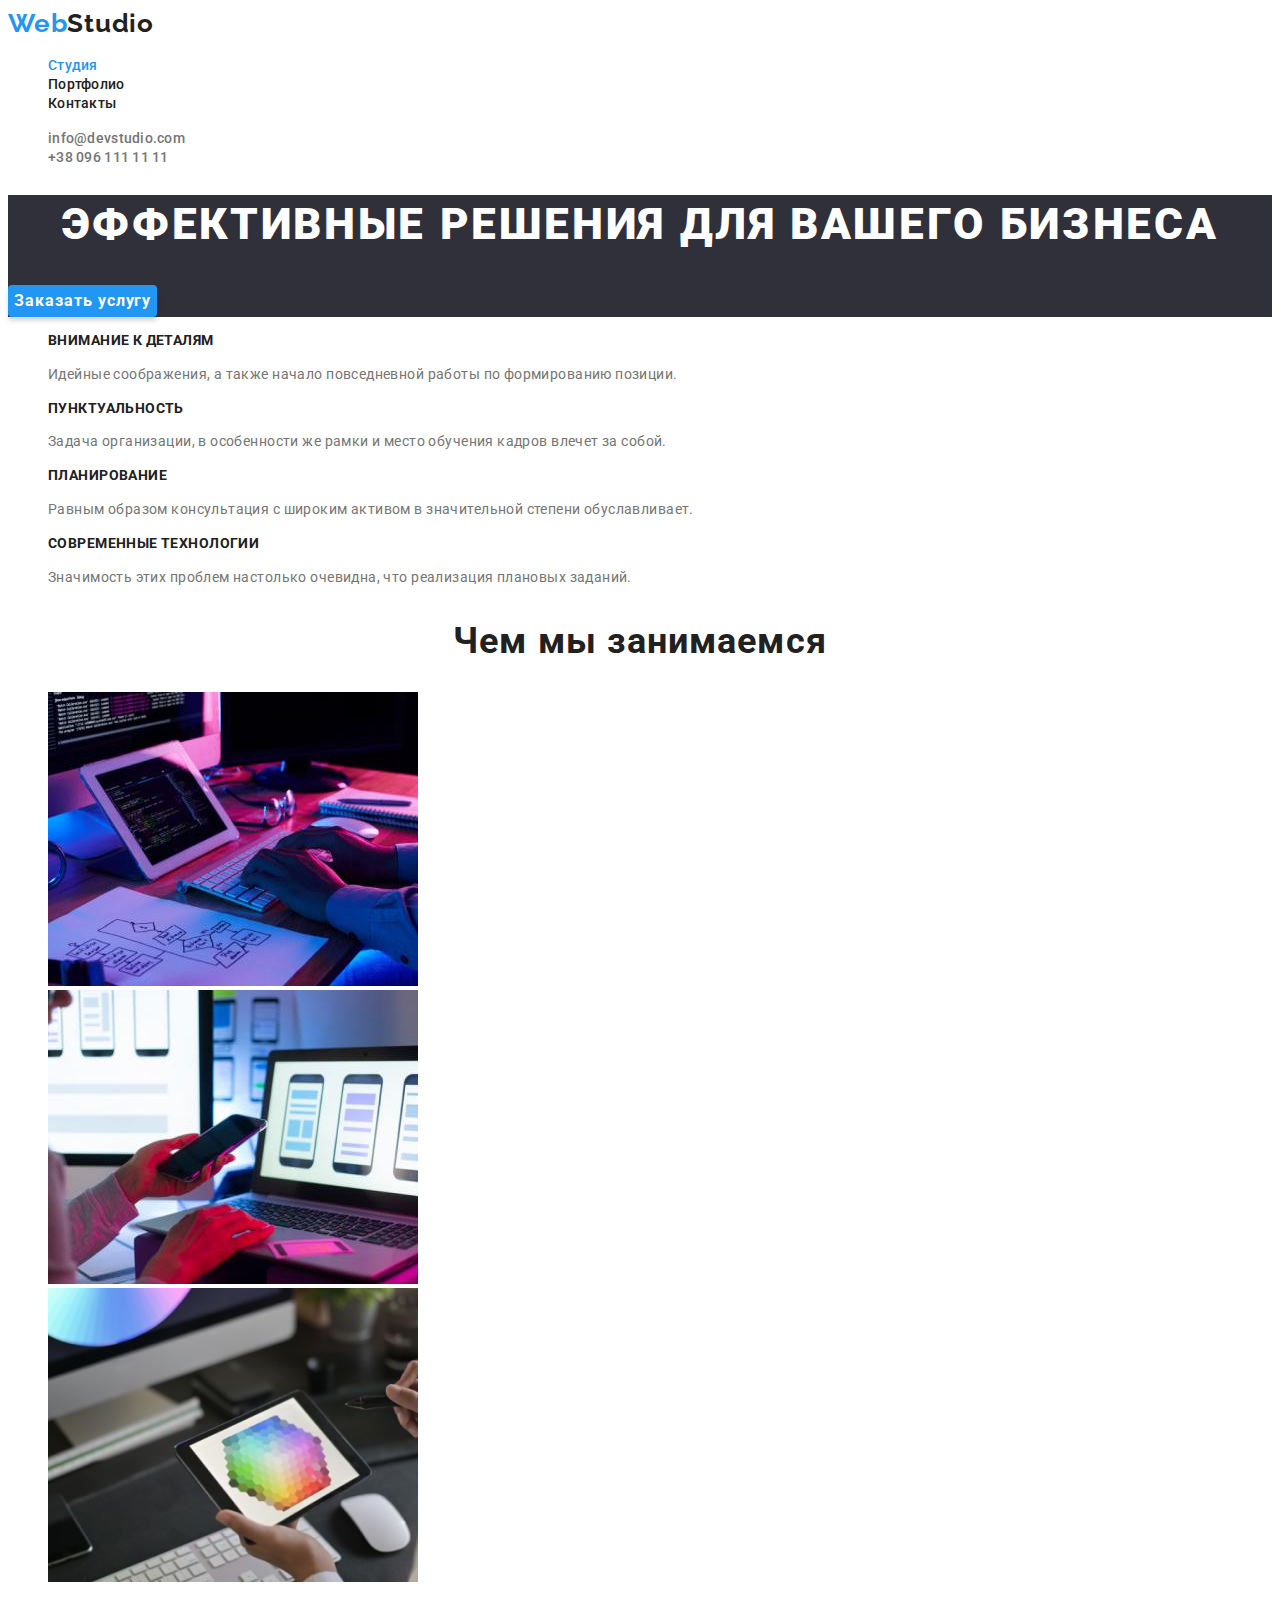
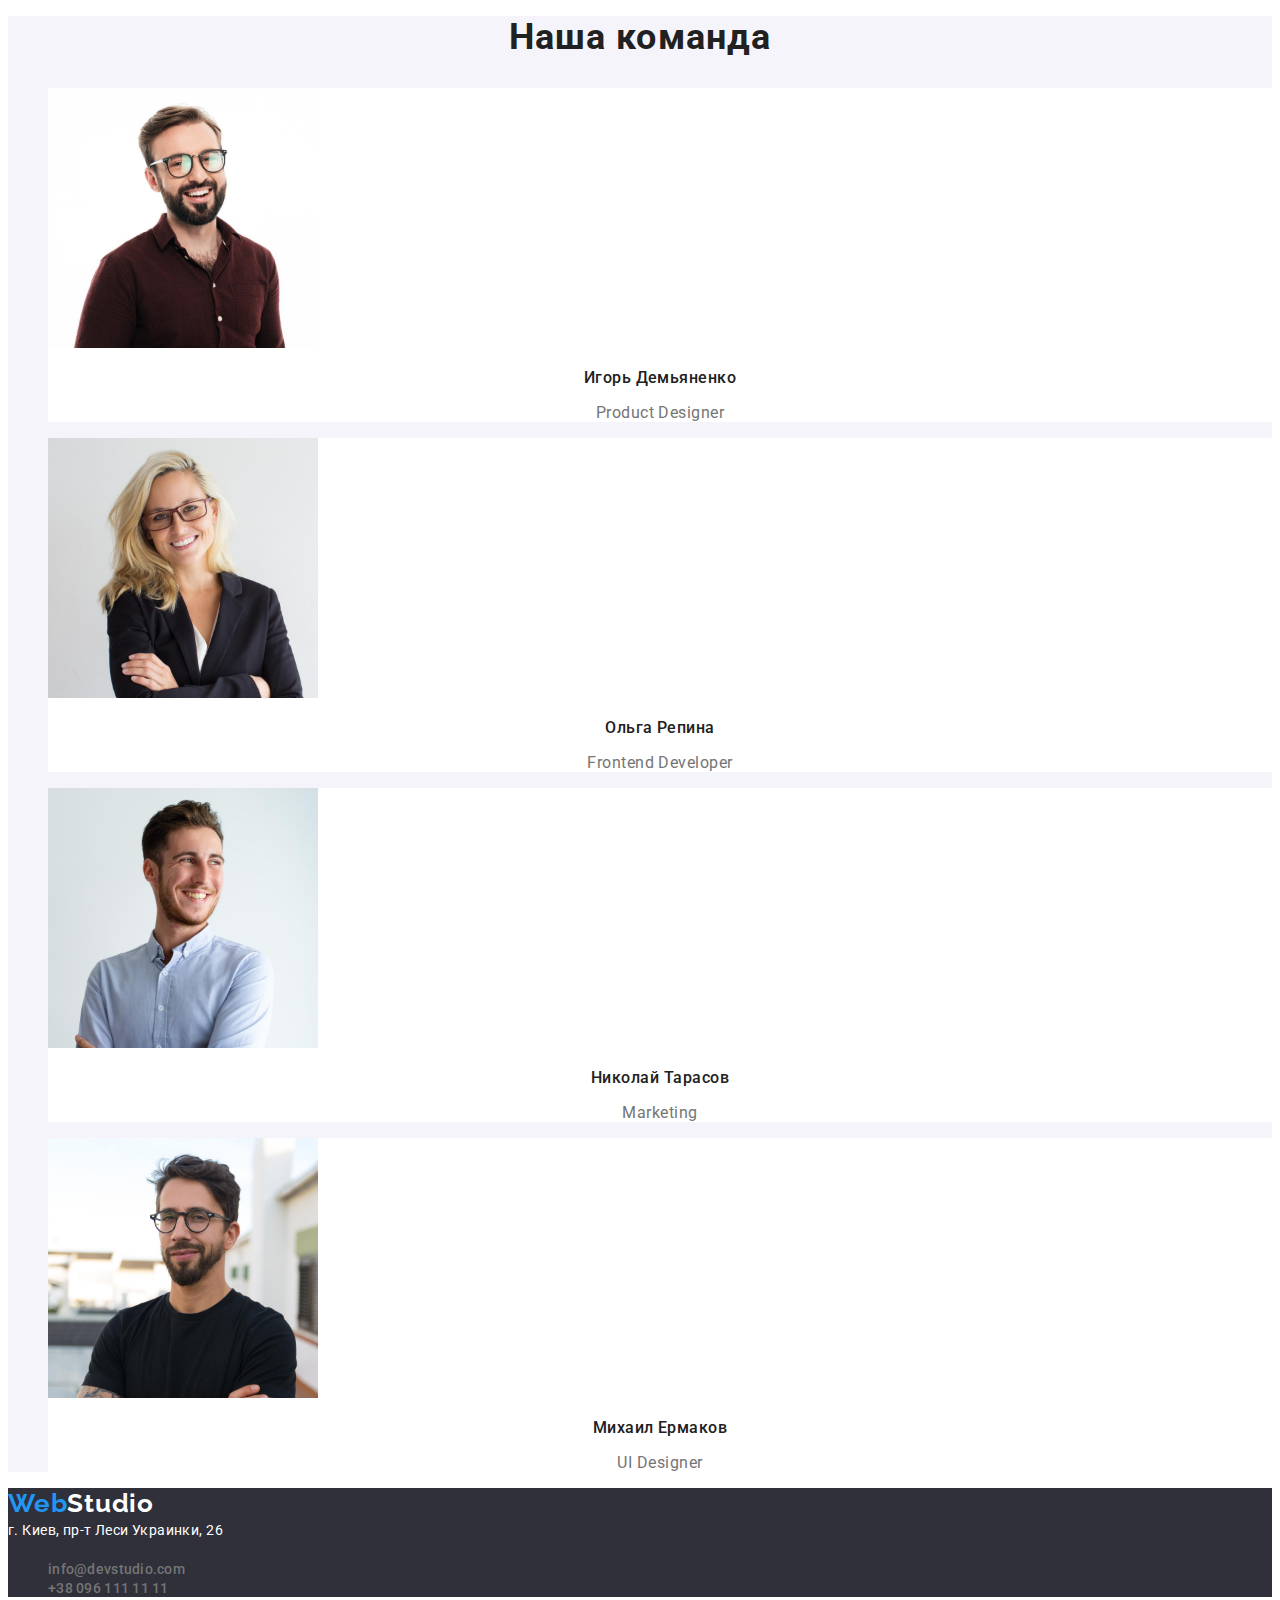
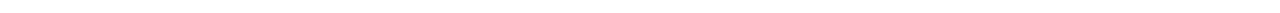
==== index.html @ 2951dec1 "add files from HW2" ====
<!DOCTYPE html>
<html lang="ru">
  <head>
    <meta charset="UTF-8" />
    <meta http-equiv="X-UA-Compatible" content="IE=edge" />
    <meta name="viewport" content="width=device-width, initial-scale=1.0" />
    <link rel="preconnect" href="https://fonts.googleapis.com" />
    <link rel="preconnect" href="https://fonts.gstatic.com" crossorigin />
    <link
      href="https://fonts.googleapis.com/css2?family=Raleway:wght@700&family=Roboto:wght@400;500;700;900&display=swap"
      rel="stylesheet"
    />
    <link rel="stylesheet" href="./css/styles.css" />
    <title>Студия</title>
  </head>
  <body>
    <header class="header">
      <nav class="nav">
        <a href="/" lang="en" class="link logo"><span>Web</span>Studio</a>
        <ul class="nav-list list">
          <li class="active"><a href="./index.html" class="link">Студия</a></li>
          <li><a href="./portfolio.html" class="link">Портфолио</a></li>
          <li><a href="" class="link">Контакты</a></li>
        </ul>
      </nav>
      <ul class="contacts list">
        <li>
          <a href="mailto:info@devstudio.com" class="link mail"
            >info@devstudio.com</a
          >
        </li>
        <li>
          <a href="tel:+380961111111" class="link tel">+38 096 111 11 11</a>
        </li>
      </ul>
    </header>
    <main class="index">
      <section class="hero">
        <h1 class="hero-title title">Эффективные решения для вашего бизнеса</h1>
        <button type="button" class="hero-btn btn">Заказать услугу</button>
      </section>
      <section class="features">
        <h2 class="title visually-hidden">Преимущества</h2>
        <ul class="features-list list">
          <li class="features-list-item">
            <h3 class="title">Внимание к деталям</h3>
            <p class="text">
              Идейные соображения, а также начало повседневной работы по
              формированию позиции.
            </p>
          </li>
          <li class="features-list-item">
            <h3 class="title">Пунктуальность</h3>
            <p class="text">
              Задача организации, в особенности же рамки и место обучения кадров
              влечет за собой.
            </p>
          </li>
          <li class="features-list-item">
            <h3 class="title">Планирование</h3>
            <p class="text">
              Равным образом консультация с широким активом в значительной
              степени обуславливает.
            </p>
          </li>
          <li class="features-list-item">
            <h3 class="title">Современные технологии</h3>
            <p class="text">
              Значимость этих проблем настолько очевидна, что реализация
              плановых заданий.
            </p>
          </li>
        </ul>
      </section>
      <section class="we-doing">
        <h2 class="title">Чем мы занимаемся</h2>
        <ul class="list">
          <li>
            <img
              src="images/index/what-we-do-01.jpg"
              alt="Верстаем"
              width="370"
            />
          </li>
          <li>
            <img
              src="images/index/what-we-do-02.jpg"
              alt="Адаптируем сайт под разные устройства"
              width="370"
            />
          </li>
          <li>
            <img
              src="images/index/what-we-do-03.jpg"
              alt="Прорабатываем уникальный дизайн"
              width="370"
            />
          </li>
        </ul>
      </section>
      <section class="team">
        <h2 class="title">Наша команда</h2>
        <ul class="team-list list">
          <li class="team-list-item">
            <img
              src="images/index/igor.jpg"
              alt="Игорь Демьяненко"
              width="270"
            />
            <h3 class="title">Игорь Демьяненко</h3>
            <p class="position" lang="en">Product Designer</p>
          </li>
          <li class="team-list-item">
            <img src="images/index/olga.jpg" alt="Ольга Репина" width="270" />
            <h3 class="title">Ольга Репина</h3>
            <p class="position" lang="en">Frontend Developer</p>
          </li>
          <li class="team-list-item">
            <img
              src="images/index/nikolay.jpg"
              alt="Николай Тарасов"
              width="270"
            />
            <h3 class="title">Николай Тарасов</h3>
            <p class="position" lang="en">Marketing</p>
          </li>
          <li class="team-list-item">
            <img
              src="images/index/michael.jpg"
              alt="Михаил Ермаков"
              width="270"
            />
            <h3 class="title">Михаил Ермаков</h3>
            <p class="position" lang="en">UI Designer</p>
          </li>
        </ul>
      </section>
    </main>
    <footer class="footer">
      <a href="/" lang="en" class="link logo"><span>Web</span>Studio</a>
      <address class="address">г. Киев, пр-т Леси Украинки, 26</address>
      <ul class="contacts list">
        <li>
          <a href="mailto:info@devstudio.com" class="link mail"
            >info@devstudio.com</a
          >
        </li>
        <li>
          <a href="tel:+380961111111" class="link tel">+38 096 111 11 11</a>
        </li>
      </ul>
    </footer>
  </body>
</html>
---- css/styles.css ----
:root {
  --active-text-color: #2196f3;
  --prime-text-color: #757575;
  --secondary-text-color: #212121;
  --btn-text-color: #ffffff;
  --hero-btn-active-color: #188ce8;
  --prime-background-color: #ffffff;
  --secondary-background-color: #f5f4fa;
  --footer-background-color: #2f303a;
}
body {
  font-family: 'Roboto', sans-serif;
  background-color: var(--prime-background-color);
  color: var(--secondary-text-color);
}
.list {
  list-style: none;
}
.link {
  text-decoration: none;
}
.btn {
  cursor: pointer;
}
.visually-hidden {
  position: absolute;
  white-space: nowrap;
  width: 1px;
  height: 1px;
  overflow: hidden;
  border: 0;
  padding: 0;
  clip: rect(0 0 0 0);
  clip-path: inset(50%);
  margin: -1px;
}
/************header*****************************/
.logo {
  font-family: 'Raleway', sans-serif;
  font-style: normal;
  font-weight: 700;
  font-size: 26px;
  line-height: 1.19;
  letter-spacing: 0.03em;
  color: var(--secondary-text-color);
}
.logo span {
  color: var(--active-text-color);
}
.nav-list .link,
.contacts .link {
  font-family: 'Roboto', sans-serif;
  font-weight: 500;
  font-size: 14px;
  line-height: 1.14;
  letter-spacing: 0.02em;
}
.nav-list .link {
  color: var(--secondary-text-color);
}
.contacts .link {
  color: var(--prime-text-color);
}
.nav-list > .active > .link {
  color: var(--active-text-color);
}
.nav-list .link:hover,
.nav-list .link:focus,
.contacts .link:hover,
.contacts .link:focus {
  color: var(--active-text-color);
}

/*****************main index*******************/
.hero {
  background-color: var(--footer-background-color);
  color: var(--btn-text-color);
}
.hero-title {
  font-weight: 900;
  font-size: 44px;
  line-height: 1.36;
  text-align: center;
  letter-spacing: 0.06em;
  text-transform: uppercase;
}
.hero-btn {
  font-family: inherit;
  font-weight: 700;
  font-size: 16px;
  line-height: 1.87;
  box-shadow: 0px 4px 4px rgba(0, 0, 0, 0.15);
  border-radius: 4px;
  border: 0;
  letter-spacing: 0.06em;
  background-color: var(--active-text-color);
  color: var(--btn-text-color);
}
.hero .btn:hover,
.hero .btn:focus {
  background-color: var(--hero-btn-active-color);
}

.features-list-item .title {
  font-weight: 700;
  font-size: 14px;
  line-height: 1.14;
  letter-spacing: 0.03em;
  text-transform: uppercase;
}
.features-list-item .text {
  font-size: 14px;
  line-height: 1.71;
  letter-spacing: 0.03em;
  color: var(--prime-text-color);
}
.we-doing > .title,
.team > .title {
  font-weight: 700;
  font-size: 36px;
  line-height: 1.17;
  text-align: center;
  letter-spacing: 0.03em;
}
.team {
  background-color: var(--secondary-background-color);
}
.team-list-item {
  background-color: var(--prime-background-color);
}
.team-list-item .title {
  font-weight: 500;
  font-size: 16px;
  line-height: 1.19;
  text-align: center;
  letter-spacing: 0.03em;
}
.team-list-item .position {
  font-size: 16px;
  line-height: 1.19;
  text-align: center;
  letter-spacing: 0.03em;
  background-color: var(--prime-background-color);
  color: var(--prime-text-color);
}

/********************main portfolio**********************/
.filter .btn {
  font-family: 'Roboto', sans-serif;
  font-style: normal;
  font-weight: 500;
  font-size: 16px;
  line-height: 1.62;
  text-align: center;
  letter-spacing: 0.03em;
  border-radius: 4px;
  border: none;
}
.filter .btn:hover,
.filter .btn:focus,
.btn.active {
  background-color: var(--active-text-color);
  color: var(--btn-text-color);
  box-shadow: 0px 3px 1px rgba(0, 0, 0, 0.1), 0px 1px 2px rgba(0, 0, 0, 0.08),
    0px 2px 2px rgba(0, 0, 0, 0.12);
  border-radius: 4px;
}

.project-item {
  background-color: var(--prime-background-color);
  border: 1px solid #eeeeee;
}
.project-item .title {
  font-weight: 700;
  font-size: 18px;
  line-height: 2;
  letter-spacing: 0.06em;
}
.project-item .project-type {
  font-size: 16px;
  line-height: 1.87;
  letter-spacing: 0.03em;
  color: var(--prime-text-color);
}
/*************************footer*************************/
.footer {
  background-color: var(--footer-background-color);
}
.footer .logo {
  color: var(--btn-text-color);
}
.address {
  font-size: 14px;
  font-style: normal;
  line-height: 1.71;
  letter-spacing: 0.03em;
  color: var(--btn-text-color);
}
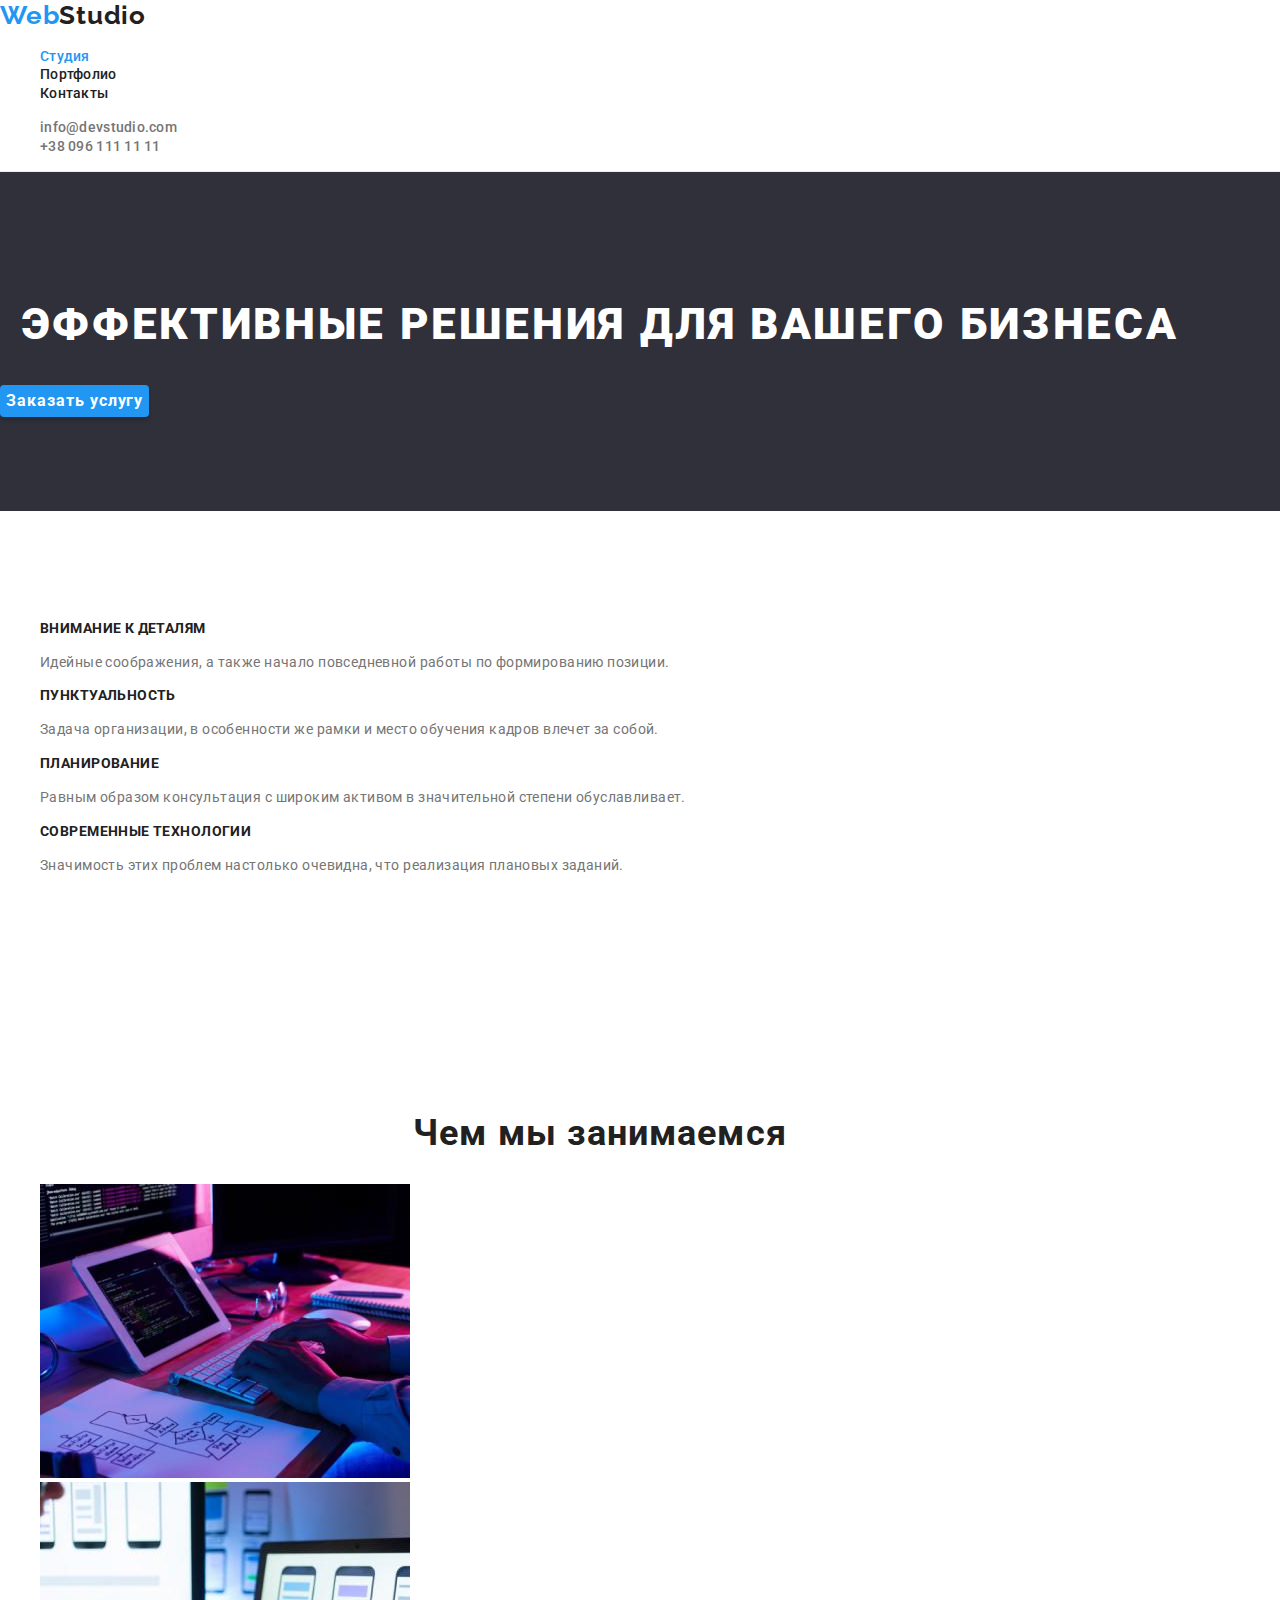
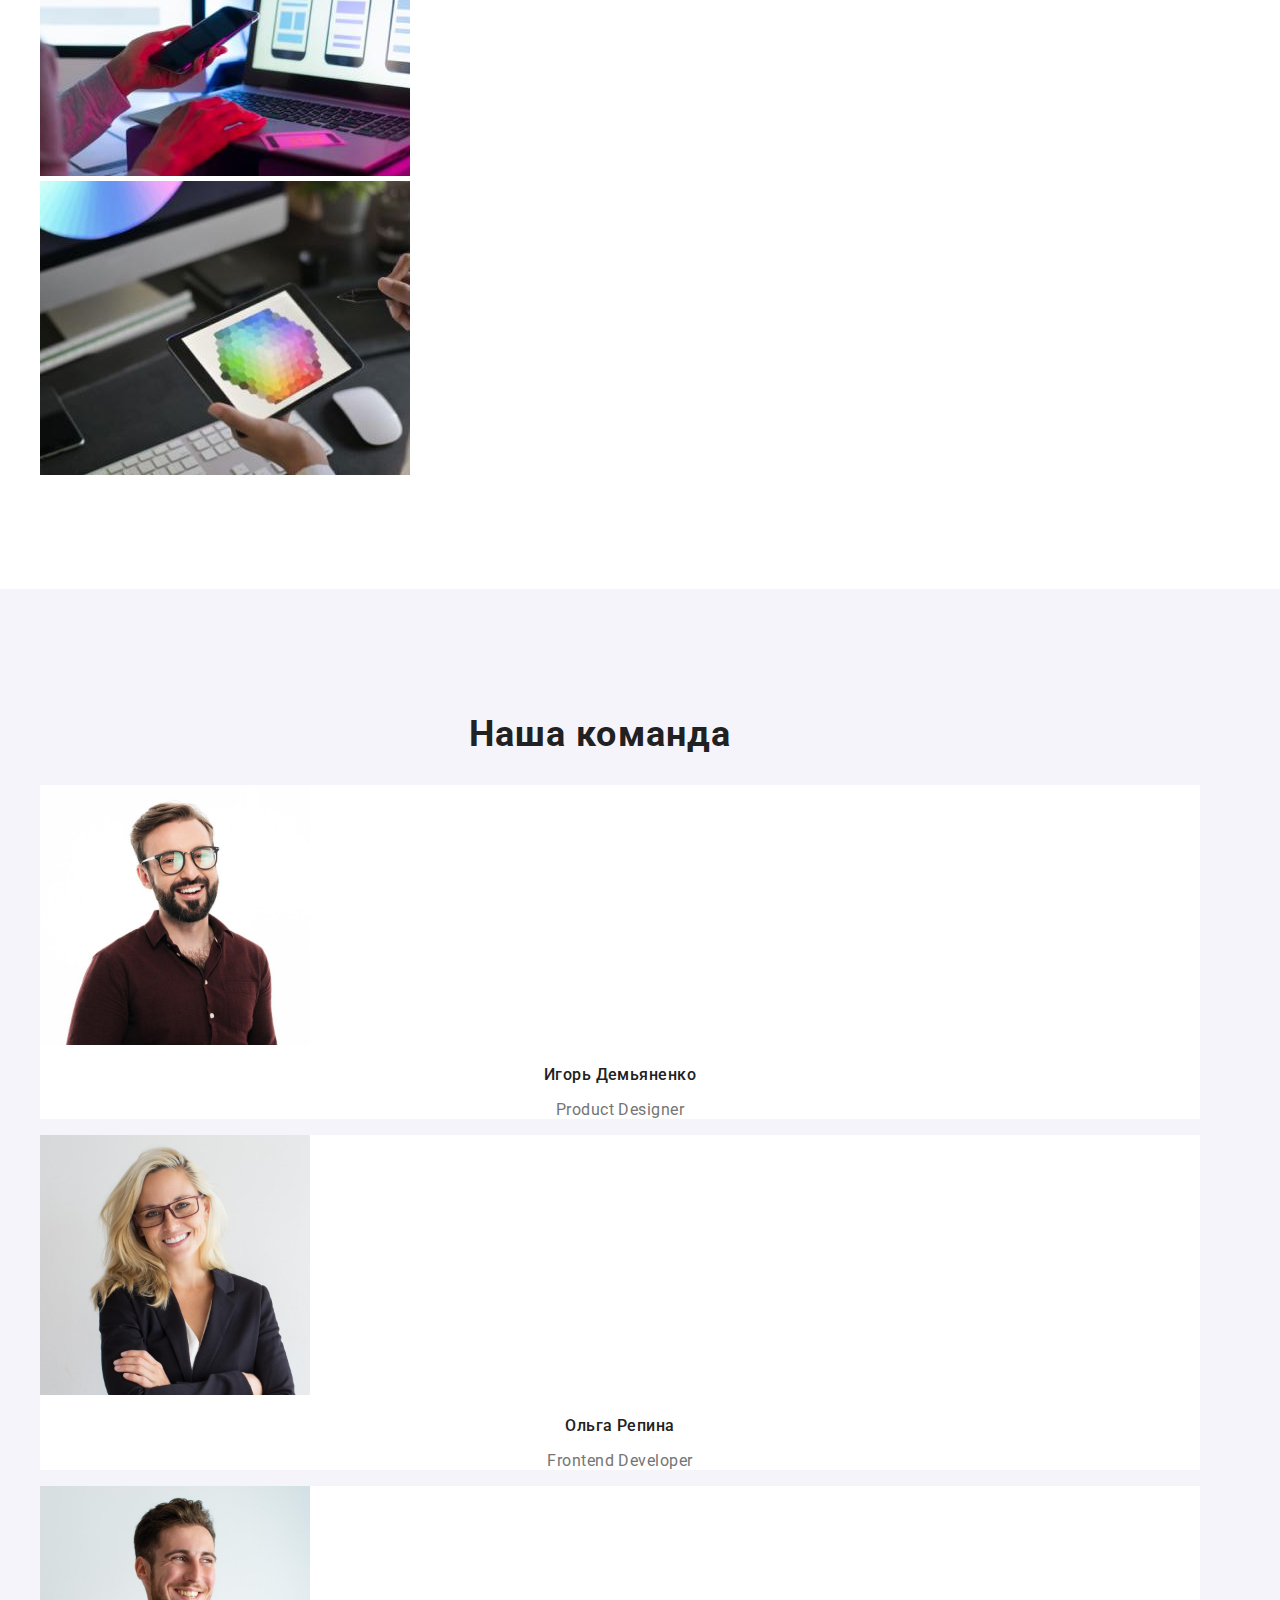
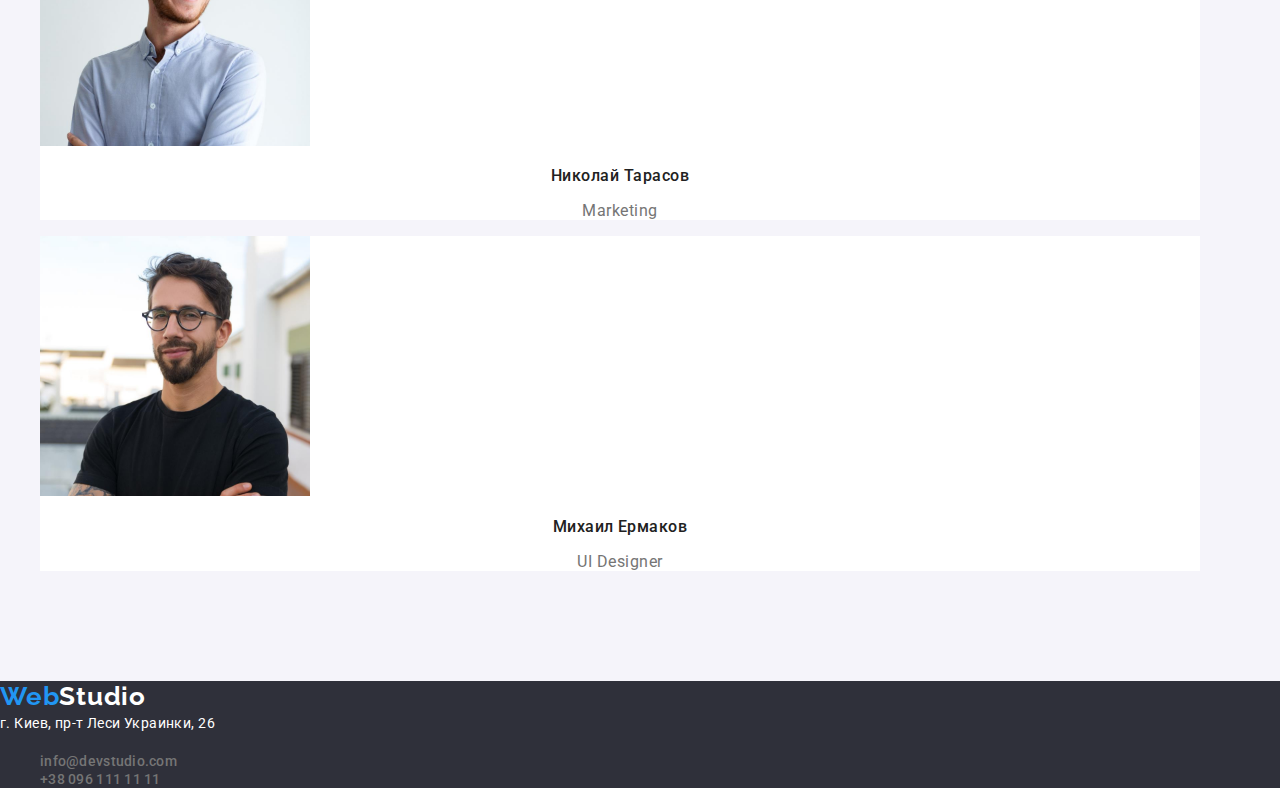
==== commit de56fc8b: "B7-B9, B15 done" ====
--- a/index.html
+++ b/index.html
@@ -4,151 +4,168 @@
     <meta charset="UTF-8" />
     <meta http-equiv="X-UA-Compatible" content="IE=edge" />
     <meta name="viewport" content="width=device-width, initial-scale=1.0" />
+    <title>Студия</title>
     <link rel="preconnect" href="https://fonts.googleapis.com" />
     <link rel="preconnect" href="https://fonts.gstatic.com" crossorigin />
     <link
       href="https://fonts.googleapis.com/css2?family=Raleway:wght@700&family=Roboto:wght@400;500;700;900&display=swap"
       rel="stylesheet"
     />
+    <link rel="stylesheet" href="./css/modern-normalize.css" />
     <link rel="stylesheet" href="./css/styles.css" />
-    <title>Студия</title>
   </head>
   <body>
     <header class="header">
-      <nav class="nav">
-        <a href="/" lang="en" class="link logo"><span>Web</span>Studio</a>
-        <ul class="nav-list list">
-          <li class="active"><a href="./index.html" class="link">Студия</a></li>
-          <li><a href="./portfolio.html" class="link">Портфолио</a></li>
-          <li><a href="" class="link">Контакты</a></li>
+      <div class="container">
+        <nav class="nav">
+          <a href="/" lang="en" class="link logo"><span>Web</span>Studio</a>
+          <ul class="nav-list list">
+            <li class="active">
+              <a href="./index.html" class="link">Студия</a>
+            </li>
+            <li><a href="./portfolio.html" class="link">Портфолио</a></li>
+            <li><a href="" class="link">Контакты</a></li>
+          </ul>
+        </nav>
+        <ul class="contacts-list list">
+          <li>
+            <a href="mailto:info@devstudio.com" class="link mail"
+              >info@devstudio.com</a
+            >
+          </li>
+          <li>
+            <a href="tel:+380961111111" class="link tel">+38 096 111 11 11</a>
+          </li>
         </ul>
-      </nav>
-      <ul class="contacts list">
-        <li>
-          <a href="mailto:info@devstudio.com" class="link mail"
-            >info@devstudio.com</a
-          >
-        </li>
-        <li>
-          <a href="tel:+380961111111" class="link tel">+38 096 111 11 11</a>
-        </li>
-      </ul>
+      </div>
     </header>
     <main class="index">
-      <section class="hero">
-        <h1 class="hero-title title">Эффективные решения для вашего бизнеса</h1>
-        <button type="button" class="hero-btn btn">Заказать услугу</button>
+      <section class="section hero">
+        <div class="container">
+          <h1 class="hero-title title">
+            Эффективные решения для вашего бизнеса
+          </h1>
+          <button type="button" class="hero-btn btn">Заказать услугу</button>
+        </div>
       </section>
-      <section class="features">
-        <h2 class="title visually-hidden">Преимущества</h2>
-        <ul class="features-list list">
-          <li class="features-list-item">
-            <h3 class="title">Внимание к деталям</h3>
-            <p class="text">
-              Идейные соображения, а также начало повседневной работы по
-              формированию позиции.
-            </p>
-          </li>
-          <li class="features-list-item">
-            <h3 class="title">Пунктуальность</h3>
-            <p class="text">
-              Задача организации, в особенности же рамки и место обучения кадров
-              влечет за собой.
-            </p>
-          </li>
-          <li class="features-list-item">
-            <h3 class="title">Планирование</h3>
-            <p class="text">
-              Равным образом консультация с широким активом в значительной
-              степени обуславливает.
-            </p>
-          </li>
-          <li class="features-list-item">
-            <h3 class="title">Современные технологии</h3>
-            <p class="text">
-              Значимость этих проблем настолько очевидна, что реализация
-              плановых заданий.
-            </p>
-          </li>
-        </ul>
+      <section class="section features">
+        <div class="container">
+          <h2 class="title visually-hidden">Преимущества</h2>
+          <ul class="features-list list">
+            <li class="features-list-item">
+              <h3 class="title">Внимание к деталям</h3>
+              <p class="text">
+                Идейные соображения, а также начало повседневной работы по
+                формированию позиции.
+              </p>
+            </li>
+            <li class="features-list-item">
+              <h3 class="title">Пунктуальность</h3>
+              <p class="text">
+                Задача организации, в особенности же рамки и место обучения
+                кадров влечет за собой.
+              </p>
+            </li>
+            <li class="features-list-item">
+              <h3 class="title">Планирование</h3>
+              <p class="text">
+                Равным образом консультация с широким активом в значительной
+                степени обуславливает.
+              </p>
+            </li>
+            <li class="features-list-item">
+              <h3 class="title">Современные технологии</h3>
+              <p class="text">
+                Значимость этих проблем настолько очевидна, что реализация
+                плановых заданий.
+              </p>
+            </li>
+          </ul>
+        </div>
       </section>
-      <section class="we-doing">
-        <h2 class="title">Чем мы занимаемся</h2>
-        <ul class="list">
-          <li>
-            <img
-              src="images/index/what-we-do-01.jpg"
-              alt="Верстаем"
-              width="370"
-            />
-          </li>
-          <li>
-            <img
-              src="images/index/what-we-do-02.jpg"
-              alt="Адаптируем сайт под разные устройства"
-              width="370"
-            />
-          </li>
-          <li>
-            <img
-              src="images/index/what-we-do-03.jpg"
-              alt="Прорабатываем уникальный дизайн"
-              width="370"
-            />
-          </li>
-        </ul>
+      <section class="section we-doing">
+        <div class="container">
+          <h2 class="title">Чем мы занимаемся</h2>
+          <ul class="list">
+            <li>
+              <img
+                src="images/index/what-we-do-01.jpg"
+                alt="Верстаем"
+                width="370"
+              />
+            </li>
+            <li>
+              <img
+                src="images/index/what-we-do-02.jpg"
+                alt="Адаптируем сайт под разные устройства"
+                width="370"
+              />
+            </li>
+            <li>
+              <img
+                src="images/index/what-we-do-03.jpg"
+                alt="Прорабатываем уникальный дизайн"
+                width="370"
+              />
+            </li>
+          </ul>
+        </div>
       </section>
-      <section class="team">
-        <h2 class="title">Наша команда</h2>
-        <ul class="team-list list">
-          <li class="team-list-item">
-            <img
-              src="images/index/igor.jpg"
-              alt="Игорь Демьяненко"
-              width="270"
-            />
-            <h3 class="title">Игорь Демьяненко</h3>
-            <p class="position" lang="en">Product Designer</p>
-          </li>
-          <li class="team-list-item">
-            <img src="images/index/olga.jpg" alt="Ольга Репина" width="270" />
-            <h3 class="title">Ольга Репина</h3>
-            <p class="position" lang="en">Frontend Developer</p>
-          </li>
-          <li class="team-list-item">
-            <img
-              src="images/index/nikolay.jpg"
-              alt="Николай Тарасов"
-              width="270"
-            />
-            <h3 class="title">Николай Тарасов</h3>
-            <p class="position" lang="en">Marketing</p>
-          </li>
-          <li class="team-list-item">
-            <img
-              src="images/index/michael.jpg"
-              alt="Михаил Ермаков"
-              width="270"
-            />
-            <h3 class="title">Михаил Ермаков</h3>
-            <p class="position" lang="en">UI Designer</p>
-          </li>
-        </ul>
+      <section class="section team">
+        <div class="container">
+          <h2 class="title">Наша команда</h2>
+          <ul class="team-list list">
+            <li class="team-list-item">
+              <img
+                src="images/index/igor.jpg"
+                alt="Игорь Демьяненко"
+                width="270"
+              />
+              <h3 class="title">Игорь Демьяненко</h3>
+              <p class="position" lang="en">Product Designer</p>
+            </li>
+            <li class="team-list-item">
+              <img src="images/index/olga.jpg" alt="Ольга Репина" width="270" />
+              <h3 class="title">Ольга Репина</h3>
+              <p class="position" lang="en">Frontend Developer</p>
+            </li>
+            <li class="team-list-item">
+              <img
+                src="images/index/nikolay.jpg"
+                alt="Николай Тарасов"
+                width="270"
+              />
+              <h3 class="title">Николай Тарасов</h3>
+              <p class="position" lang="en">Marketing</p>
+            </li>
+            <li class="team-list-item">
+              <img
+                src="images/index/michael.jpg"
+                alt="Михаил Ермаков"
+                width="270"
+              />
+              <h3 class="title">Михаил Ермаков</h3>
+              <p class="position" lang="en">UI Designer</p>
+            </li>
+          </ul>
+        </div>
       </section>
     </main>
     <footer class="footer">
-      <a href="/" lang="en" class="link logo"><span>Web</span>Studio</a>
-      <address class="address">г. Киев, пр-т Леси Украинки, 26</address>
-      <ul class="contacts list">
-        <li>
-          <a href="mailto:info@devstudio.com" class="link mail"
-            >info@devstudio.com</a
-          >
-        </li>
-        <li>
-          <a href="tel:+380961111111" class="link tel">+38 096 111 11 11</a>
-        </li>
-      </ul>
+      <div class="container">
+        <a href="/" lang="en" class="link logo"><span>Web</span>Studio</a>
+        <address class="address">г. Киев, пр-т Леси Украинки, 26</address>
+        <ul class="contacts-list list">
+          <li>
+            <a href="mailto:info@devstudio.com" class="link mail"
+              >info@devstudio.com</a
+            >
+          </li>
+          <li>
+            <a href="tel:+380961111111" class="link tel">+38 096 111 11 11</a>
+          </li>
+        </ul>
+      </div>
     </footer>
   </body>
 </html>
--- a/css/styles.css
+++ b/css/styles.css
@@ -13,7 +13,17 @@
   background-color: var(--prime-background-color);
   color: var(--secondary-text-color);
 }
-.list {
+header {
+  border-bottom: 1px solid #ececec;
+}
+
+.section {
+  padding: 94px 0;
+}
+.container {
+  width: 1200px;
+}
+ul {
   list-style: none;
 }
 .link {
@@ -48,7 +58,7 @@
   color: var(--active-text-color);
 }
 .nav-list .link,
-.contacts .link {
+.contacts-list .link {
   font-family: 'Roboto', sans-serif;
   font-weight: 500;
   font-size: 14px;
@@ -58,7 +68,7 @@
 .nav-list .link {
   color: var(--secondary-text-color);
 }
-.contacts .link {
+.contacts-list .link {
   color: var(--prime-text-color);
 }
 .nav-list > .active > .link {
@@ -66,8 +76,8 @@
 }
 .nav-list .link:hover,
 .nav-list .link:focus,
-.contacts .link:hover,
-.contacts .link:focus {
+.contacts-list .link:hover,
+.contacts-list .link:focus {
   color: var(--active-text-color);
 }
 
@@ -114,8 +124,8 @@
   letter-spacing: 0.03em;
   color: var(--prime-text-color);
 }
-.we-doing > .title,
-.team > .title {
+.we-doing .title,
+.team .title {
   font-weight: 700;
   font-size: 36px;
   line-height: 1.17;
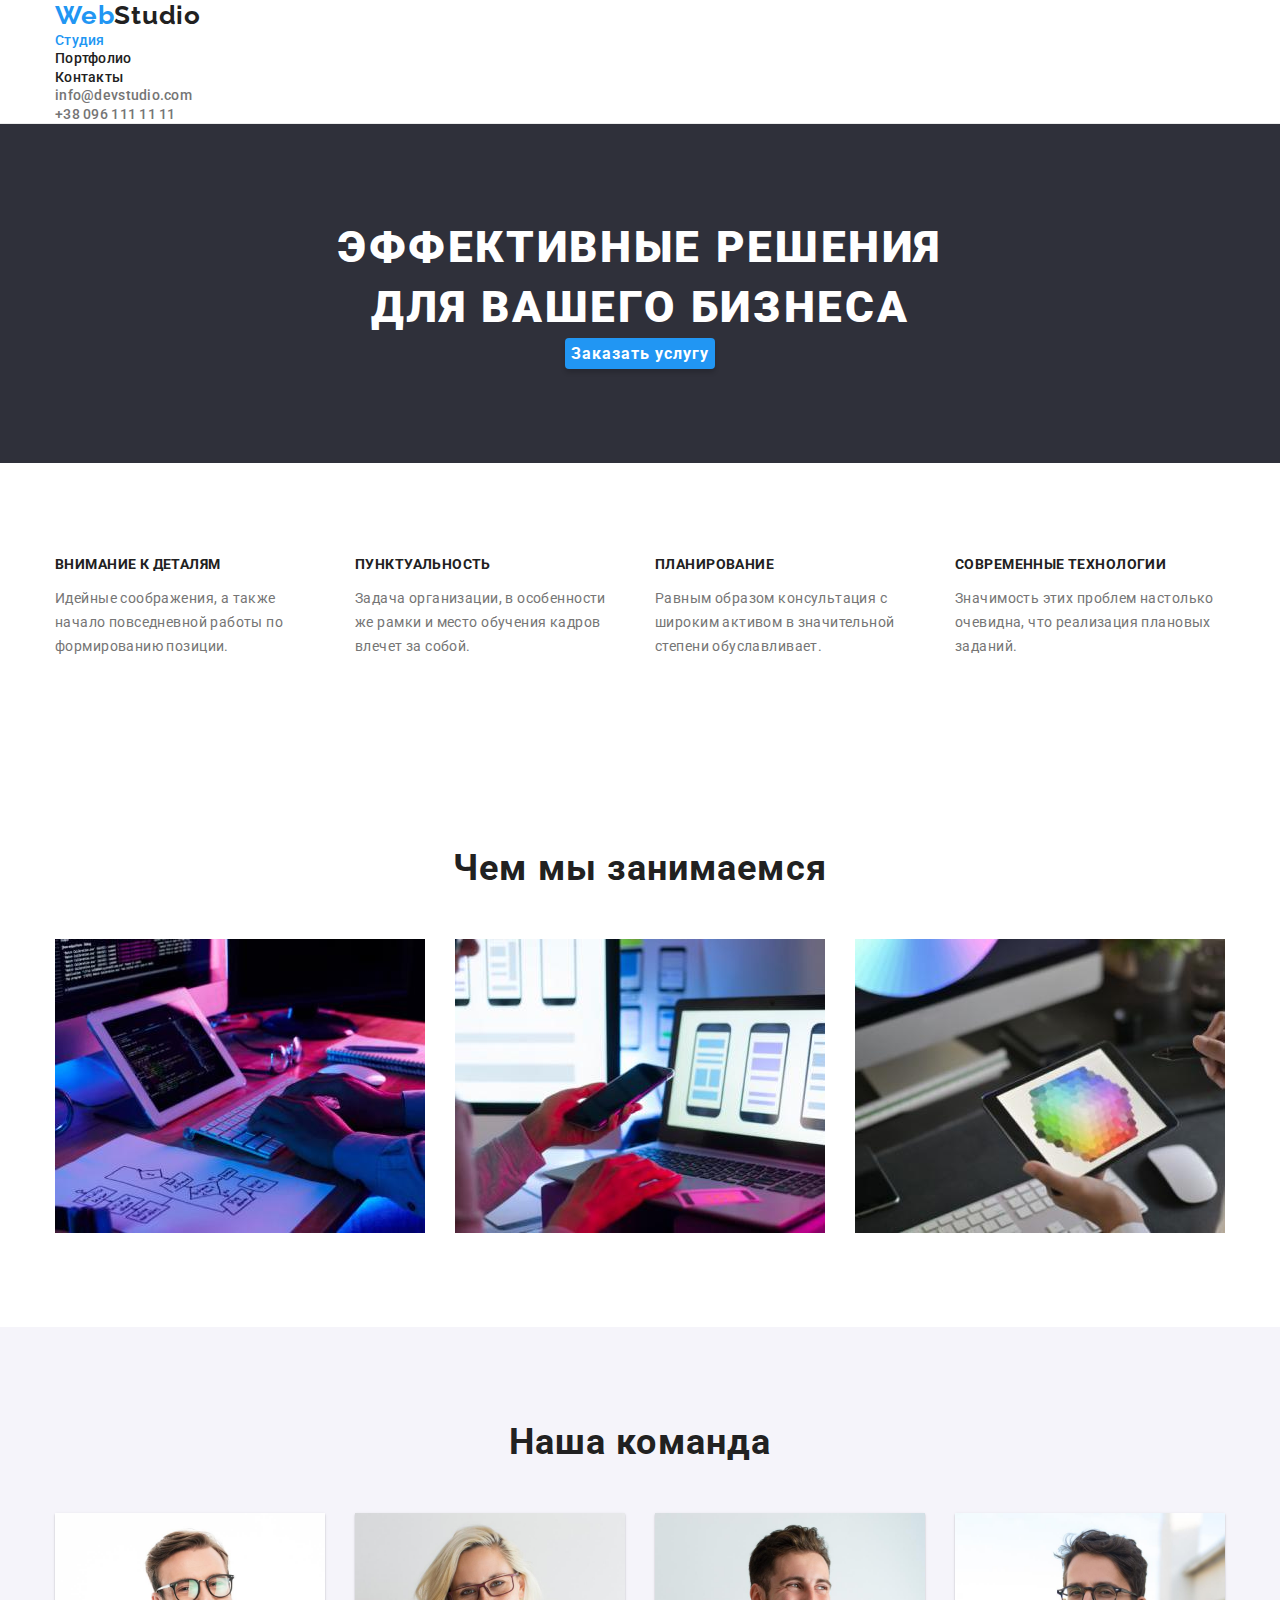
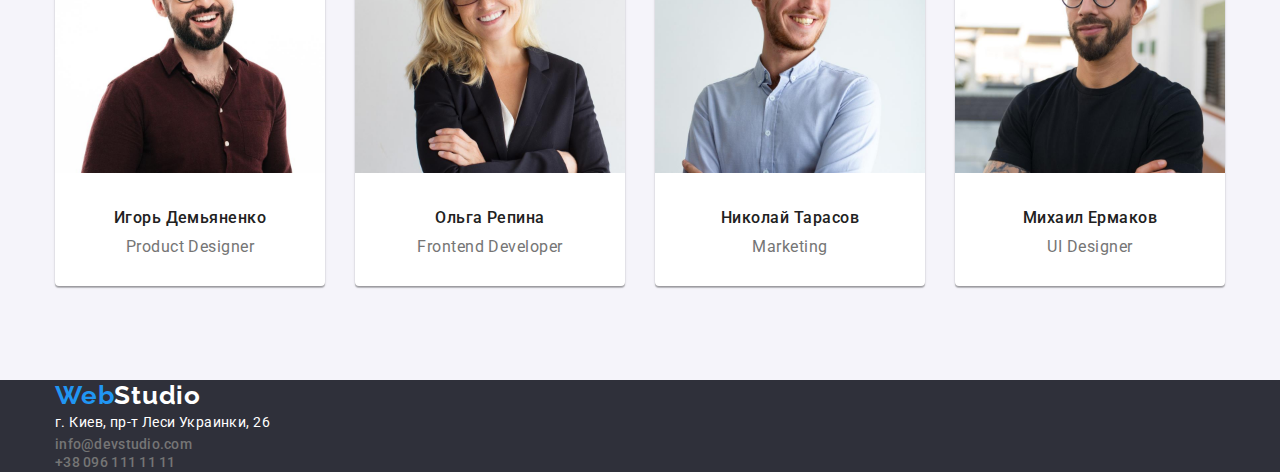
==== commit 1c6fa35e: "index main done" ====
--- a/index.html
+++ b/index.html
@@ -86,22 +86,22 @@
       <section class="section we-doing">
         <div class="container">
           <h2 class="title">Чем мы занимаемся</h2>
-          <ul class="list">
-            <li>
+          <ul class="we-doing-list list">
+            <li class="we-doing-list-item">
               <img
                 src="images/index/what-we-do-01.jpg"
                 alt="Верстаем"
                 width="370"
               />
-            </li>
-            <li>
+            </li class="we-doing-list-item">
+            <li class="we-doing-list-item">
               <img
                 src="images/index/what-we-do-02.jpg"
                 alt="Адаптируем сайт под разные устройства"
                 width="370"
               />
             </li>
-            <li>
+            <li class="we-doing-list-item">
               <img
                 src="images/index/what-we-do-03.jpg"
                 alt="Прорабатываем уникальный дизайн"
--- a/css/styles.css
+++ b/css/styles.css
@@ -22,9 +22,14 @@
 }
 .container {
   width: 1200px;
+  padding-left: 15px;
+  padding-right: 15px;
+  margin: 0 auto;
 }
 ul {
   list-style: none;
+  padding: 0;
+  margin: 0;
 }
 .link {
   text-decoration: none;
@@ -83,14 +88,16 @@
 
 /*****************main index*******************/
 .hero {
+  text-align: center;
   background-color: var(--footer-background-color);
   color: var(--btn-text-color);
 }
 .hero-title {
+  width: 696px;
+  margin: 0 auto;
   font-weight: 900;
   font-size: 44px;
   line-height: 1.36;
-  text-align: center;
   letter-spacing: 0.06em;
   text-transform: uppercase;
 }
@@ -110,8 +117,17 @@
 .hero .btn:focus {
   background-color: var(--hero-btn-active-color);
 }
+.features-list {
+  display: flex;
+  justify-content: space-between;
+}
+.features-list-item {
+  width: 270px;
+}
 
 .features-list-item .title {
+  margin-top: 0;
+  margin-bottom: 10px;
   font-weight: 700;
   font-size: 14px;
   line-height: 1.14;
@@ -123,22 +139,49 @@
   line-height: 1.71;
   letter-spacing: 0.03em;
   color: var(--prime-text-color);
+}
+
+.features-list-item .text {
+  margin-bottom: 0;
 }
 .we-doing .title,
 .team .title {
+  margin-top: 0;
+  margin-bottom: 50px;
   font-weight: 700;
   font-size: 36px;
   line-height: 1.17;
   text-align: center;
   letter-spacing: 0.03em;
 }
+.we-doing-list {
+  display: flex;
+  justify-content: space-between;
+}
+.we-doing-list-item > img {
+  display: block;
+}
+
 .team {
   background-color: var(--secondary-background-color);
 }
+.team-list {
+  display: flex;
+  justify-content: space-between;
+}
 .team-list-item {
-  background-color: var(--prime-background-color);
+  width: 270px;
+  padding-bottom: 30px;
+  background-color: var(--prime-background-color);
+  box-shadow: 0px 1px 3px rgba(0, 0, 0, 0.12), 0px 1px 1px rgba(0, 0, 0, 0.14),
+    0px 2px 1px rgba(0, 0, 0, 0.2);
+  border-radius: 0px 0px 4px 4px;
+}
+.team-list-item > img {
+  margin-bottom: 30px;
 }
 .team-list-item .title {
+  margin-bottom: 10px;
   font-weight: 500;
   font-size: 16px;
   line-height: 1.19;
@@ -146,6 +189,7 @@
   letter-spacing: 0.03em;
 }
 .team-list-item .position {
+  margin: 0 auto;
   font-size: 16px;
   line-height: 1.19;
   text-align: center;
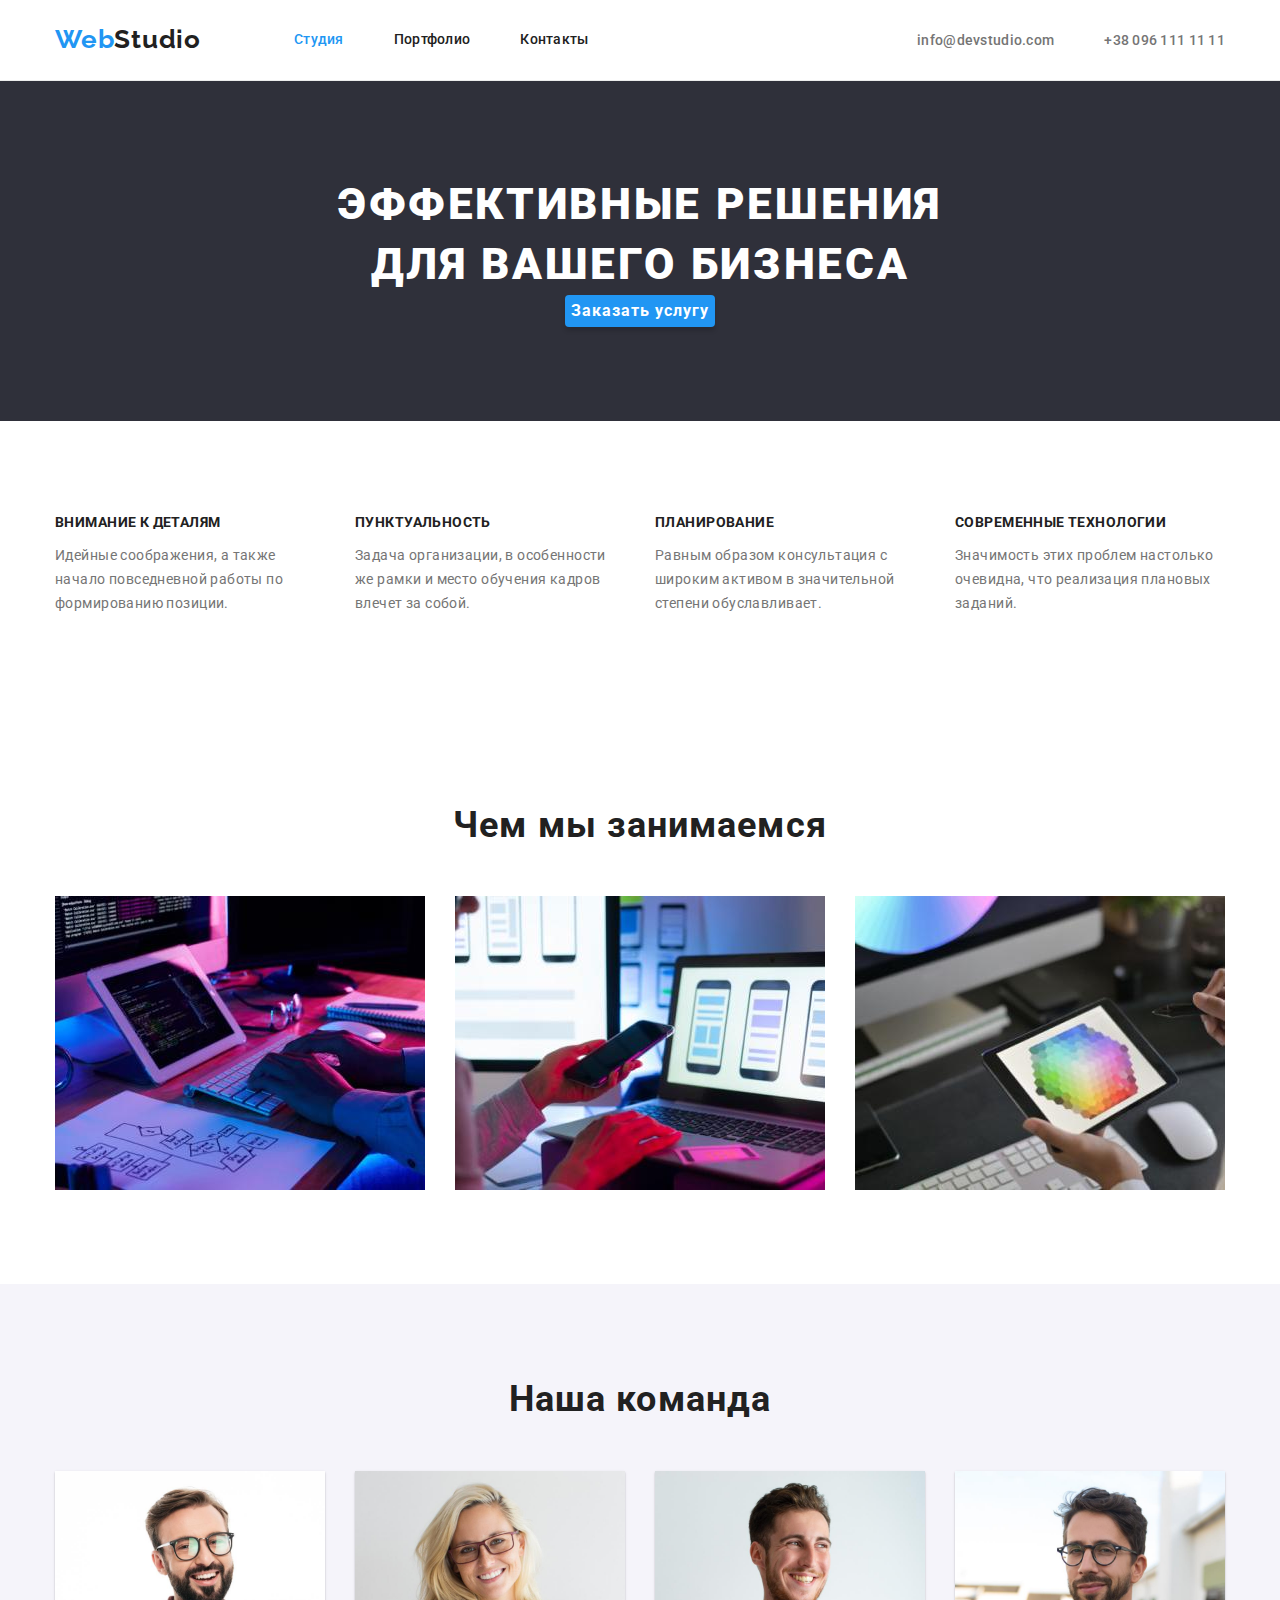
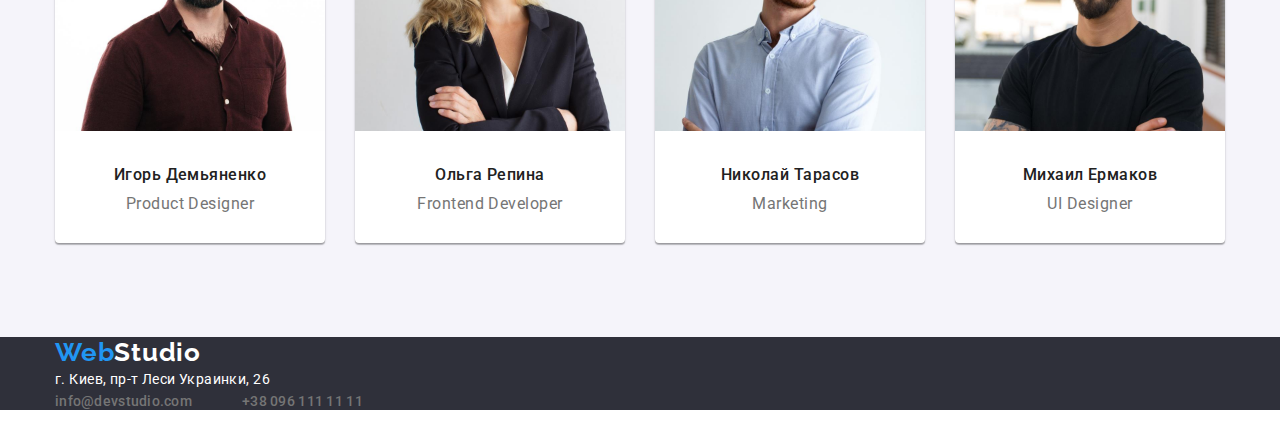
==== commit 9b899229: "flex block start" ====
--- a/index.html
+++ b/index.html
@@ -20,20 +20,20 @@
         <nav class="nav">
           <a href="/" lang="en" class="link logo"><span>Web</span>Studio</a>
           <ul class="nav-list list">
-            <li class="active">
+            <li class="item active">
               <a href="./index.html" class="link">Студия</a>
             </li>
-            <li><a href="./portfolio.html" class="link">Портфолио</a></li>
-            <li><a href="" class="link">Контакты</a></li>
+            <li class="item"><a href="./portfolio.html" class="link">Портфолио</a></li>
+            <li class="item"><a href="" class="link">Контакты</a></li>
           </ul>
         </nav>
         <ul class="contacts-list list">
-          <li>
+          <li class="item">
             <a href="mailto:info@devstudio.com" class="link mail"
               >info@devstudio.com</a
             >
           </li>
-          <li>
+          <li class="item">
             <a href="tel:+380961111111" class="link tel">+38 096 111 11 11</a>
           </li>
         </ul>
@@ -155,13 +155,13 @@
       <div class="container">
         <a href="/" lang="en" class="link logo"><span>Web</span>Studio</a>
         <address class="address">г. Киев, пр-т Леси Украинки, 26</address>
-        <ul class="contacts-list list">
-          <li>
+         <ul class="contacts-list list">
+          <li class="item">
             <a href="mailto:info@devstudio.com" class="link mail"
               >info@devstudio.com</a
             >
           </li>
-          <li>
+          <li class="item">
             <a href="tel:+380961111111" class="link tel">+38 096 111 11 11</a>
           </li>
         </ul>
--- a/css/styles.css
+++ b/css/styles.css
@@ -50,7 +50,23 @@
   margin: -1px;
 }
 /************header*****************************/
+.header > .container,
+.nav,
+.nav-list,
+.contacts-list {
+  display: flex;
+  align-items: center;
+}
+
+.nav,
+.nav-list > .item,
+.contacts-list > .item {
+  align-self: center;
+}
 .logo {
+  padding-top: 24px;
+  padding-bottom: 25px;
+  margin-right: 93px;
   font-family: 'Raleway', sans-serif;
   font-style: normal;
   font-weight: 700;
@@ -70,10 +86,24 @@
   line-height: 1.14;
   letter-spacing: 0.02em;
 }
+.nav-list > .item:not(:last-child) {
+  margin-right: 50px;
+}
 .nav-list .link {
+  display: block;
+  padding-top: 32px;
+  padding-bottom: 32px;
   color: var(--secondary-text-color);
 }
+.contacts-list {
+  margin-left: auto;
+}
+.contacts-list > .item:not(:last-child) {
+  margin-right: 50px;
+}
 .contacts-list .link {
+  padding-top: 32px;
+  padding-bottom: 32px;
   color: var(--prime-text-color);
 }
 .nav-list > .active > .link {
@@ -124,6 +154,9 @@
 .features-list-item {
   width: 270px;
 }
+.features-list-item:not(:last-child) {
+  margin-right: 30px;
+}
 
 .features-list-item .title {
   margin-top: 0;
@@ -157,6 +190,9 @@
 .we-doing-list {
   display: flex;
   justify-content: space-between;
+}
+.we-doing-list-item:not(:last-child) {
+  margin-right: 30px;
 }
 .we-doing-list-item > img {
   display: block;
@@ -177,6 +213,9 @@
     0px 2px 1px rgba(0, 0, 0, 0.2);
   border-radius: 0px 0px 4px 4px;
 }
+.team-list-item:not(:last-child) {
+  margin-right: 30px;
+}
 .team-list-item > img {
   margin-bottom: 30px;
 }
@@ -199,6 +238,13 @@
 }
 
 /********************main portfolio**********************/
+.filter {
+  display: flex;
+  justify-content: center;
+}
+.filter > .filter-item:not(:last-child) {
+  margin-right: 8px;
+}
 .filter .btn {
   font-family: 'Roboto', sans-serif;
   font-style: normal;
@@ -219,18 +265,31 @@
     0px 2px 2px rgba(0, 0, 0, 0.12);
   border-radius: 4px;
 }
-
+.portfolio-projects-list {
+  display: flex;
+  flex-wrap: wrap;
+}
 .project-item {
+  margin-right: 30px;
+
   background-color: var(--prime-background-color);
   border: 1px solid #eeeeee;
 }
+.project-item > img {
+  width: 370px;
+  display: block;
+  margin-bottom: 20px;
+}
 .project-item .title {
+  margin-top: 0;
+  margin-bottom: 4px;
   font-weight: 700;
   font-size: 18px;
   line-height: 2;
   letter-spacing: 0.06em;
 }
 .project-item .project-type {
+  margin: 0;
   font-size: 16px;
   line-height: 1.87;
   letter-spacing: 0.03em;
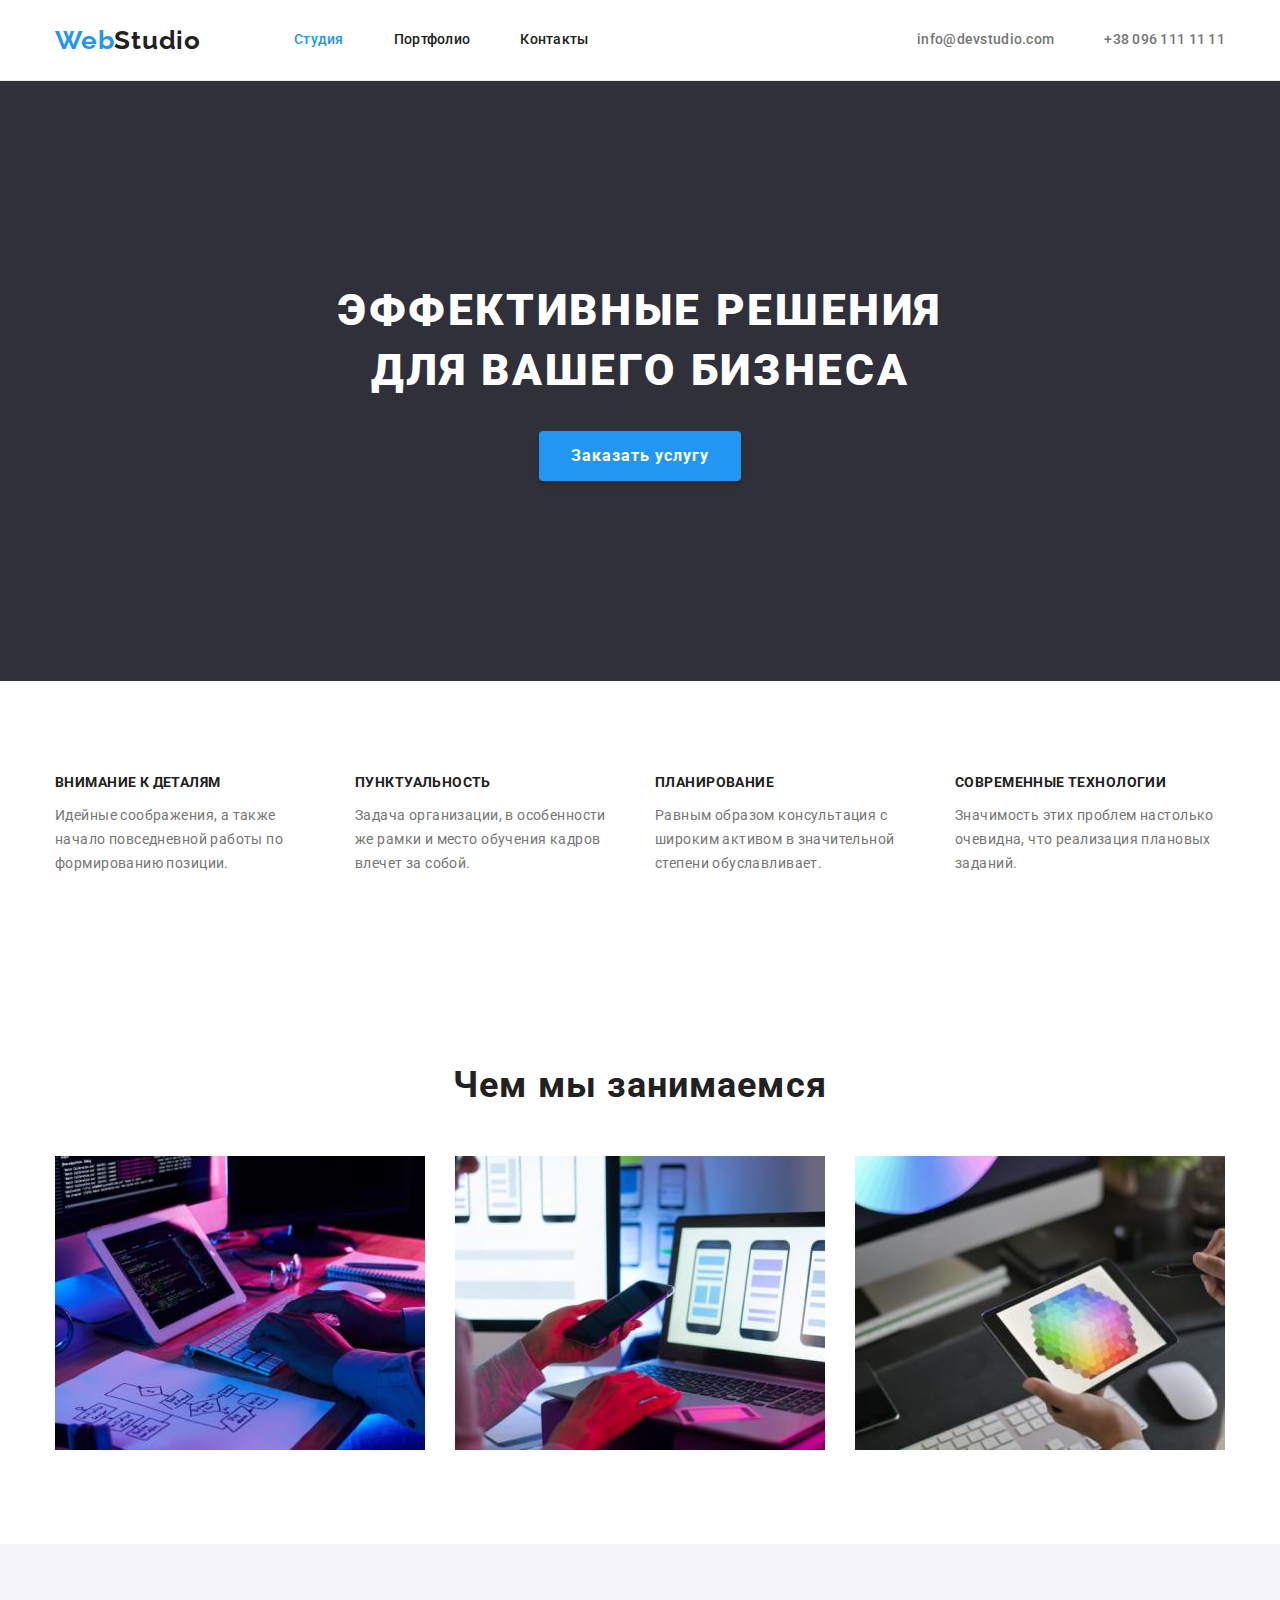
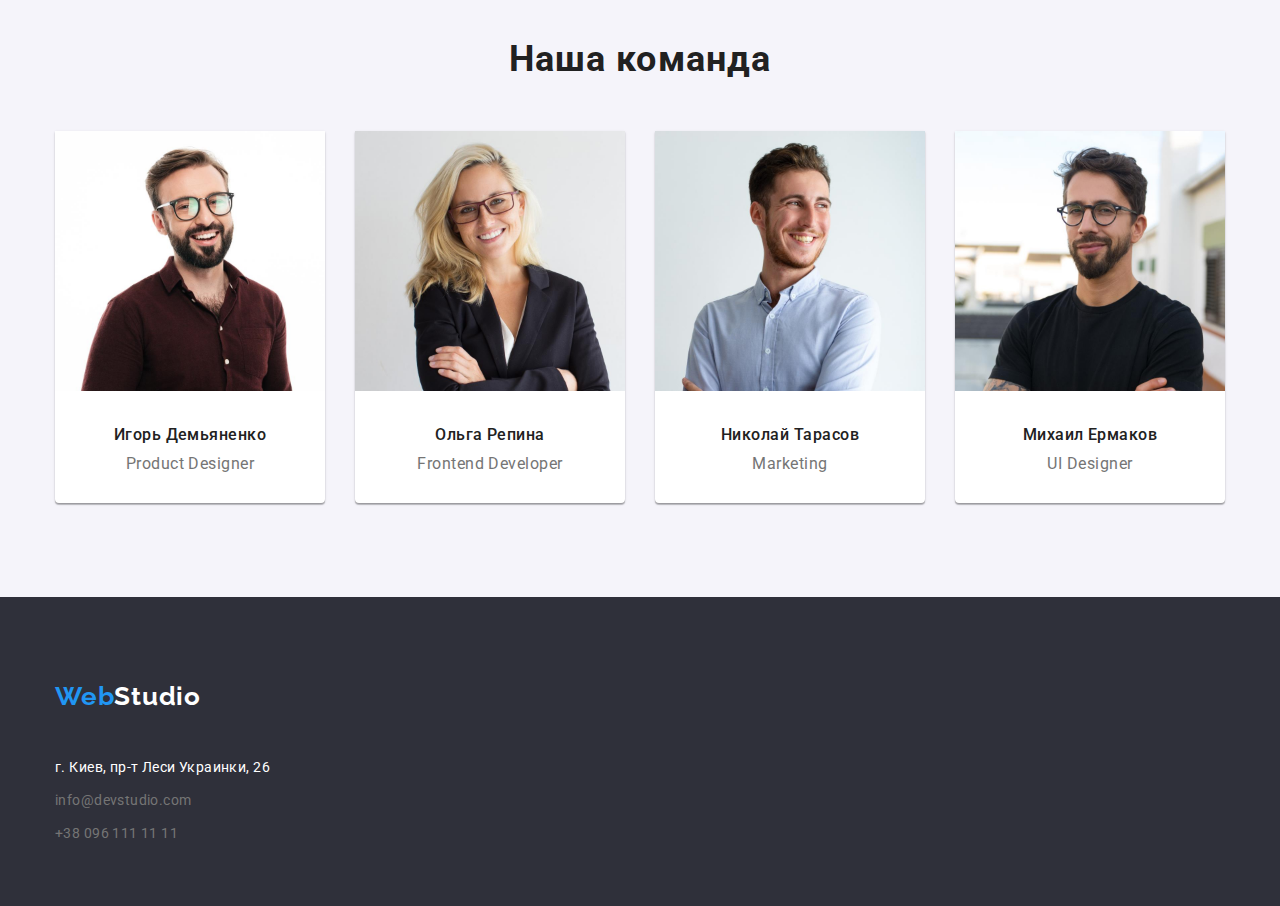
==== commit 6023117d: "HW/3 correction after revision" ====
--- a/index.html
+++ b/index.html
@@ -23,7 +23,9 @@
             <li class="item active">
               <a href="./index.html" class="link">Студия</a>
             </li>
-            <li class="item"><a href="./portfolio.html" class="link">Портфолио</a></li>
+            <li class="item">
+              <a href="./portfolio.html" class="link">Портфолио</a>
+            </li>
             <li class="item"><a href="" class="link">Контакты</a></li>
           </ul>
         </nav>
@@ -93,7 +95,7 @@
                 alt="Верстаем"
                 width="370"
               />
-            </li class="we-doing-list-item">
+            </li>
             <li class="we-doing-list-item">
               <img
                 src="images/index/what-we-do-02.jpg"
@@ -154,17 +156,19 @@
     <footer class="footer">
       <div class="container">
         <a href="/" lang="en" class="link logo"><span>Web</span>Studio</a>
-        <address class="address">г. Киев, пр-т Леси Украинки, 26</address>
-         <ul class="contacts-list list">
-          <li class="item">
-            <a href="mailto:info@devstudio.com" class="link mail"
-              >info@devstudio.com</a
-            >
-          </li>
-          <li class="item">
-            <a href="tel:+380961111111" class="link tel">+38 096 111 11 11</a>
-          </li>
-        </ul>
+        <address class="address">
+          <p class="location">г. Киев, пр-т Леси Украинки, 26</p>
+          <ul class="contacts-list list">
+            <li class="item">
+              <a href="mailto:info@devstudio.com" class="link mail"
+                >info@devstudio.com</a
+              >
+            </li>
+            <li class="item">
+              <a href="tel:+380961111111" class="link tel">+38 096 111 11 11</a>
+            </li>
+          </ul>
+        </address>
       </div>
     </footer>
   </body>
--- a/css/styles.css
+++ b/css/styles.css
@@ -64,9 +64,6 @@
   align-self: center;
 }
 .logo {
-  padding-top: 24px;
-  padding-bottom: 25px;
-  margin-right: 93px;
   font-family: 'Raleway', sans-serif;
   font-style: normal;
   font-weight: 700;
@@ -74,36 +71,39 @@
   line-height: 1.19;
   letter-spacing: 0.03em;
   color: var(--secondary-text-color);
+  padding-top: 24px;
+  padding-bottom: 24px;
 }
 .logo span {
   color: var(--active-text-color);
 }
+.nav-list {
+  margin-left: 93px;
+}
 .nav-list .link,
 .contacts-list .link {
+  display: block;
+  padding-top: 32px;
+  padding-bottom: 32px;
   font-family: 'Roboto', sans-serif;
   font-weight: 500;
   font-size: 14px;
   line-height: 1.14;
   letter-spacing: 0.02em;
 }
-.nav-list > .item:not(:last-child) {
-  margin-right: 50px;
+.nav-list > .item:not(:first-child) {
+  margin-left: 50px;
 }
 .nav-list .link {
-  display: block;
-  padding-top: 32px;
-  padding-bottom: 32px;
   color: var(--secondary-text-color);
 }
-.contacts-list {
+.nav + .contacts-list {
   margin-left: auto;
 }
 .contacts-list > .item:not(:last-child) {
   margin-right: 50px;
 }
 .contacts-list .link {
-  padding-top: 32px;
-  padding-bottom: 32px;
   color: var(--prime-text-color);
 }
 .nav-list > .active > .link {
@@ -118,13 +118,15 @@
 
 /*****************main index*******************/
 .hero {
+  padding: 200px 0;
   text-align: center;
   background-color: var(--footer-background-color);
   color: var(--btn-text-color);
 }
+
 .hero-title {
-  width: 696px;
-  margin: 0 auto;
+  margin: 0 auto 30px;
+  padding: 0 267px;
   font-weight: 900;
   font-size: 44px;
   line-height: 1.36;
@@ -132,6 +134,9 @@
   text-transform: uppercase;
 }
 .hero-btn {
+  display: block;
+  margin: 0 auto;
+  padding: 10px 32px;
   font-family: inherit;
   font-weight: 700;
   font-size: 16px;
@@ -241,6 +246,7 @@
 .filter {
   display: flex;
   justify-content: center;
+  margin-bottom: 50px;
 }
 .filter > .filter-item:not(:last-child) {
   margin-right: 8px;
@@ -255,6 +261,7 @@
   letter-spacing: 0.03em;
   border-radius: 4px;
   border: none;
+  padding: 6px 22px;
 }
 .filter .btn:hover,
 .filter .btn:focus,
@@ -270,15 +277,29 @@
   flex-wrap: wrap;
 }
 .project-item {
+  width: 370px;
+  /* width: calc((100% - 60px) / 3); */
   margin-right: 30px;
+  margin-bottom: 30px;
 
   background-color: var(--prime-background-color);
-  border: 1px solid #eeeeee;
+}
+.project-item:nth-child(3n) {
+  margin-right: 0;
+}
+.project-item:nth-last-child(-n + 3) {
+  margin-bottom: 0;
 }
 .project-item > img {
-  width: 370px;
-  display: block;
-  margin-bottom: 20px;
+  display: block;
+}
+.project-item > .content {
+  display: flex;
+  flex-direction: column;
+  padding: 20px 24px;
+  border-right: 1px solid #eeeeee;
+  border-bottom: 1px solid #eeeeee;
+  border-left: 1px solid #eeeeee;
 }
 .project-item .title {
   margin-top: 0;
@@ -297,15 +318,43 @@
 }
 /*************************footer*************************/
 .footer {
+  padding-top: 60px;
+  padding-bottom: 60px;
   background-color: var(--footer-background-color);
 }
+.footer .container {
+  display: flex;
+  flex-direction: column;
+}
+
 .footer .logo {
+  margin-bottom: 20px;
   color: var(--btn-text-color);
 }
 .address {
   font-size: 14px;
   font-style: normal;
+  font-weight: normal;
   line-height: 1.71;
   letter-spacing: 0.03em;
-  color: var(--btn-text-color);
-}
+}
+.location {
+  margin-top: 0;
+  margin-bottom: 9px;
+
+  color: var(--btn-text-color);
+}
+.footer .contacts-list {
+  display: block;
+}
+.footer .contacts-list .item:first-child {
+  margin: 0 0 9px 0;
+}
+.footer .contacts-list .link {
+  padding: 0;
+  font-size: inherit;
+  font-style: inherit;
+  font-weight: inherit;
+  line-height: inherit;
+  letter-spacing: inherit;
+}
